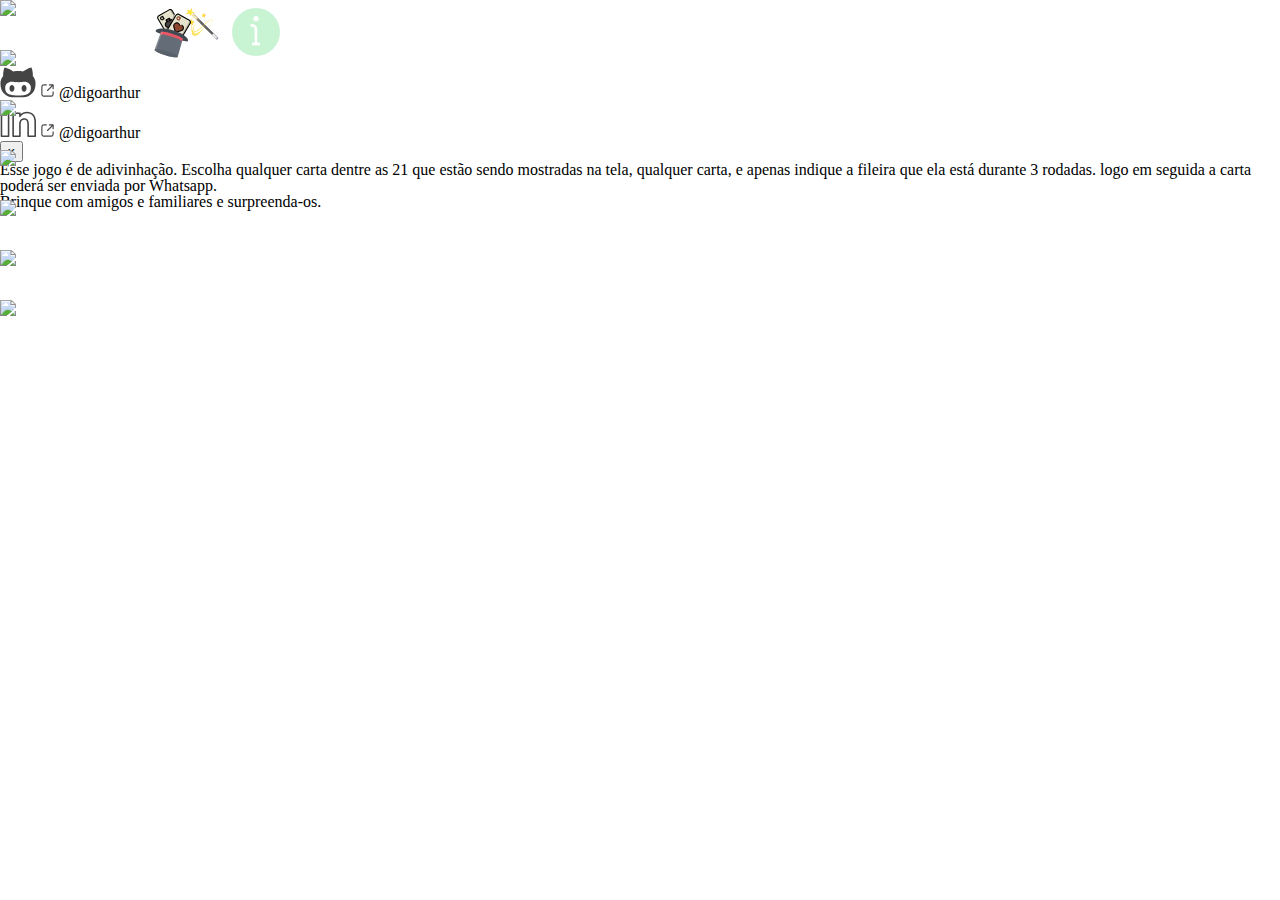
==== index.html @ d0fb523c "feat: add footer, add button info - open modal" ====
<!DOCTYPE html>
<html lang="en">

<head>
    <meta charset="UTF-8">
    <meta http-equiv="X-UA-Compatible" content="IE=edge">
    <meta name="viewport" content="width=device-width, initial-scale=1.0">
    <title>Document</title>
    <link rel="stylesheet" href="reset.css">
    <link rel="stylesheet" href="style.css">
</head>

<body>
    <div class="header">
        <img class="logo" src="./Group.svg" />
        <img onclick="switchModal('block')" class="button_CloseModal" class="icon_info" src="./icon_info.svg" />

    </div>

    <div class="main_background">
        <div class="table">
            <div>

                <div onclick="selectColumn(1)" class="" id="leftColumn">
                </div>
            </div>

            <div>

                <div onclick="selectColumn(2)" class="" id="middleColumn">

                </div>
            </div>
            <div>

                <div onclick="selectColumn(3)" class="" id="rightColumn">

                </div>
            </div>
        </div>
    </div>
    <div class="footer">
        <div class="github">
            <img class="icon_github" src="./Vector.svg" />
            <a>
                <img class="logo" src="./icon_link.svg" />
                <span>@digoarthur</span>
            </a>
        </div>
        <div class="linkedin">
            <img class="icon_linkedin" src="./SVGRepo_iconCarrier.svg" />
            <a>
                <img class="logo" src="./icon_link.svg" />
                <span>@digoarthur</span>
            </a>

        </div>
    </div>



    <div class="modal">

        <div class="content-info">

            <button onclick="switchModal('none')" class="button_CloseModal">x</button>
            <p class="description">
                Esse jogo é de adivinhação. Escolha qualquer carta dentre as 21 que estão sendo mostradas na tela,
                qualquer carta,
                e apenas indique a fileira que ela está durante 3 rodadas.
                logo em seguida a carta poderá ser enviada por Whatsapp.
                <br />
                Brinque com amigos e familiares e surpreenda-os.
            </p>
        </div>
    </div>
</body>
<script src="script.js"></script>

</html>
---- style.css ----
@media (max-width: 800px) {

  @font-face {
    font-family: pressStart2P;
    src: url(font/PressStart2P-Regular.ttf);
  }



  html,
  body {
    height: 100%;
    margin: 0;
    font-family: pressStart2P;
  }

  .header {
    display: flex;
    align-items: center;
    justify-content: space-between;
    background-color: rgb(54, 126, 54);
    padding: 5%;
    width: 90%;
    height: 6%;
  }

  .header .logo {
    width: 250px;
  }


  .main_background {
    background-color: rgb(40, 105, 40);
    height: calc(100% - 4% - 6% - 10%  );
  }

  .table {

    position: relative;
    display: grid;
    grid-template-columns: 1fr 1fr 1fr;
    max-width: 300px;
    height: 100%;
    margin: auto;

  }



  .imgCard {
    margin-top: 50px;
    height: 130px;
    width: 92px;
  }

.footer{
  height: 10%;
  background-color: rgb(54, 126, 54);
  padding: 5%;
}

.footer .github, .linkedin{
  display: flex;
  align-items: flex-end;
  
}
 
.footer .icon_github, .icon_linkedin {
 width: 55px;
  
}



  .modal {
    position: fixed;
    z-index: 1;
    left: 0;
    top: 0;
    width: 100%;
    height: 100%;
    overflow: auto;
    background-color: rgba(0, 0, 0, 0.4);
  }

  .modal .content-info {
    display: flex;
    flex-direction: column;
    align-items: self-end;
    gap: 30px;
    background-color: #d3d3d3e1;
    width: 80%;
    height: 70%;
    margin: 90px auto 0;
    border-radius: 5px;
    padding: 15px;


  }

  .modal .content-info .button_CloseModal {
    height: 30px;
    width: 30px;
    font-family: pressStart2P;
    background-color: rgb(197, 195, 192);

  }

  .modal p {
    font-size: 16px;
    color: darkgreen;
    font-weight: 250;
    line-height: 20px;
    font-family: pressStart2P;
  }

}
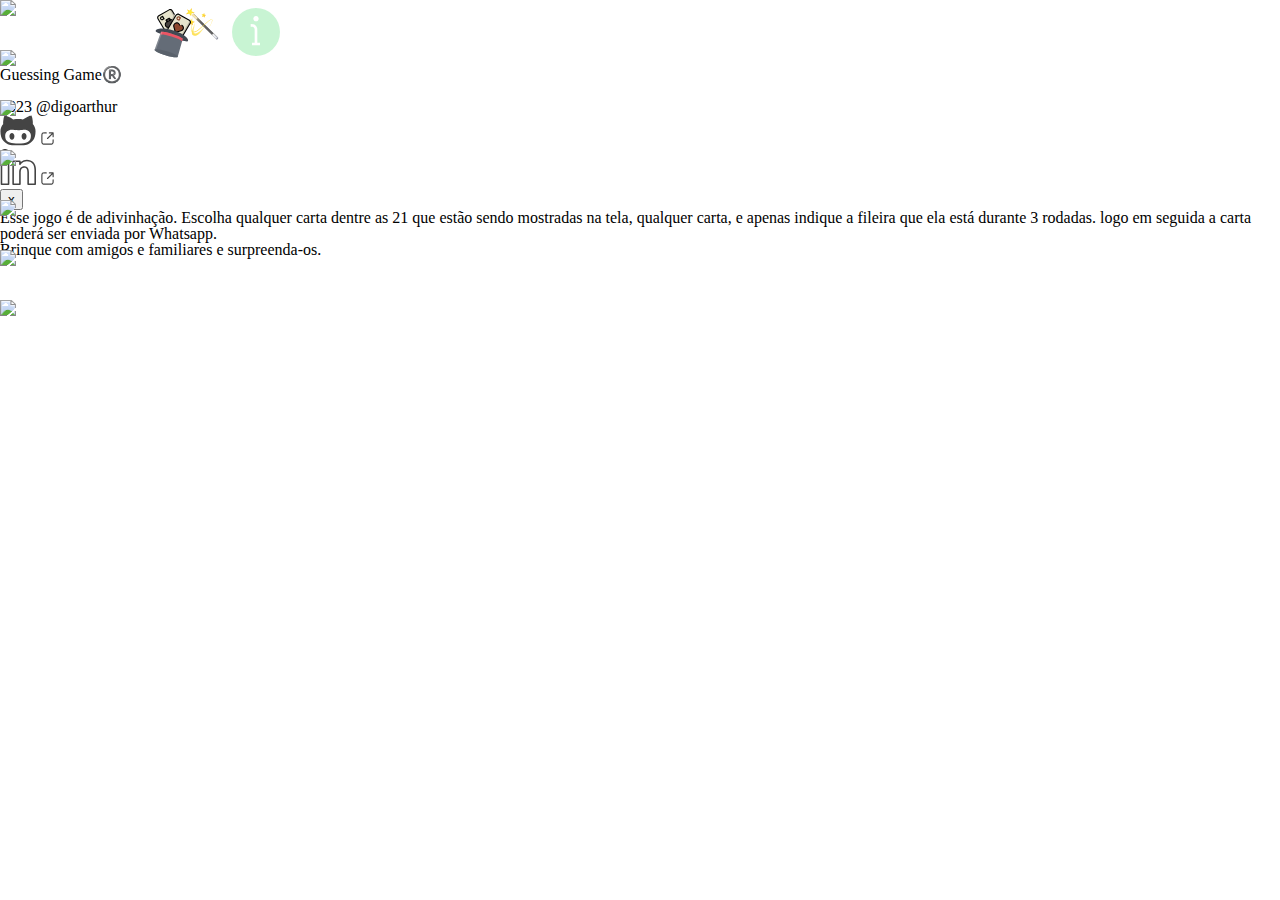
==== commit 7f1c2d34: "feat: implement effect sound" ====
--- a/index.html
+++ b/index.html
@@ -5,7 +5,7 @@
     <meta charset="UTF-8">
     <meta http-equiv="X-UA-Compatible" content="IE=edge">
     <meta name="viewport" content="width=device-width, initial-scale=1.0">
-    <title>Document</title>
+    <title>Guessing Game🪄🎩</title>
     <link rel="stylesheet" href="reset.css">
     <link rel="stylesheet" href="style.css">
 </head>
@@ -40,40 +40,61 @@
         </div>
     </div>
     <div class="footer">
-        <div class="github">
-            <img class="icon_github" src="./Vector.svg" />
-            <a>
-                <img class="logo" src="./icon_link.svg" />
-                <span>@digoarthur</span>
-            </a>
-        </div>
-        <div class="linkedin">
-            <img class="icon_linkedin" src="./SVGRepo_iconCarrier.svg" />
-            <a>
-                <img class="logo" src="./icon_link.svg" />
-                <span>@digoarthur</span>
-            </a>
+        <div class="content_footer">
+            <div class="madeIn">
+                <span>
+                    Guessing Game®️ <br /><br />
+                    2023 
+                </span>
+                <span>
+                    @digoarthur
+                </span>
+                   
+                
+
+            </div>
+            <div class="social_network">
+
+                <div class="github">
+                    <img class="icon_github" src="./Vector.svg" />
+                    <a href="https://github.com/DIGOARTHUR">
+
+                        <img class="logo" src="./icon_link.svg" />
+                    </a>
+                </div>
+                <div class="linkedin">
+                    <img class="icon_linkedin" src="./SVGRepo_iconCarrier.svg" />
+                    <a href="https://www.linkedin.com/in/digoarthur/">
+
+
+                        <img class="logo" src="./icon_link.svg" />
+
+                    </a>
+
+                </div>
+            </div>
 
         </div>
-    </div>
 
 
 
-    <div class="modal">
 
-        <div class="content-info">
 
-            <button onclick="switchModal('none')" class="button_CloseModal">x</button>
-            <p class="description">
-                Esse jogo é de adivinhação. Escolha qualquer carta dentre as 21 que estão sendo mostradas na tela,
-                qualquer carta,
-                e apenas indique a fileira que ela está durante 3 rodadas.
-                logo em seguida a carta poderá ser enviada por Whatsapp.
-                <br />
-                Brinque com amigos e familiares e surpreenda-os.
-            </p>
+        <div class="modal">
+
+            <div class="content-info">
+
+                <button onclick="switchModal('none')" class="button_CloseModal">x</button>
+                <p class="description">
+                    Esse jogo é de adivinhação. Escolha qualquer carta dentre as 21 que estão sendo mostradas na tela,
+                    qualquer carta,
+                    e apenas indique a fileira que ela está durante 3 rodadas.
+                    logo em seguida a carta poderá ser enviada por Whatsapp.
+                    <br />
+                    Brinque com amigos e familiares e surpreenda-os.
+                </p>
+            </div>
         </div>
-    </div>
 </body>
 <script src="script.js"></script>
 
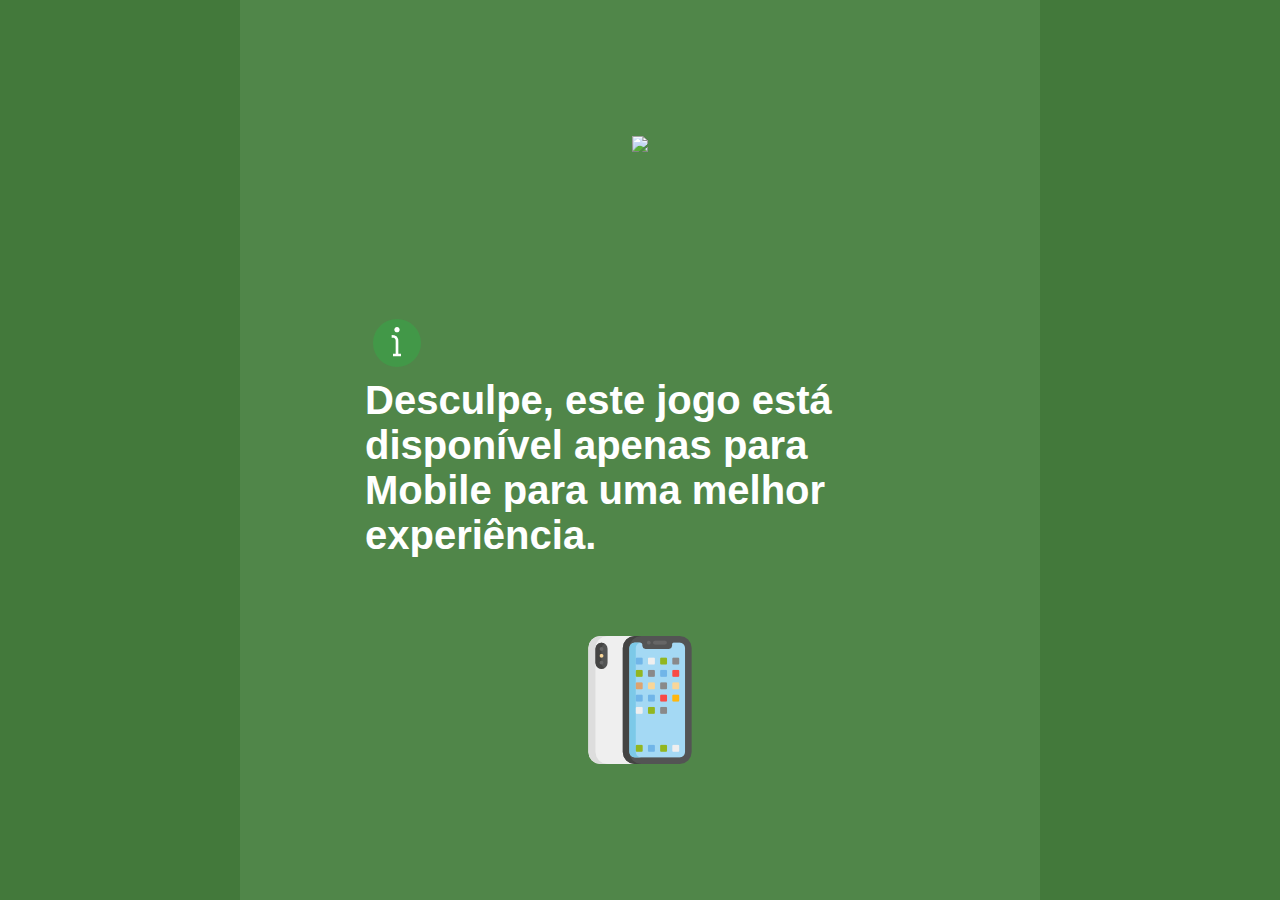
==== commit 0f8dbb43: "feat: implemented desktop page" ====
--- a/index.html
+++ b/index.html
@@ -5,97 +5,118 @@
     <meta charset="UTF-8">
     <meta http-equiv="X-UA-Compatible" content="IE=edge">
     <meta name="viewport" content="width=device-width, initial-scale=1.0">
+
     <title>Guessing Game🪄🎩</title>
     <link rel="stylesheet" href="reset.css">
     <link rel="stylesheet" href="style.css">
+    <link rel="stylesheet" media="(min-width: 800px)" href="desktop.css" />
+    <link rel="manifest" href="manifest.webmanifest">
 </head>
 
 <body>
-    <div class="header">
-        <img class="logo" src="./Group.svg" />
-        <img onclick="switchModal('block')" class="button_CloseModal" class="icon_info" src="./icon_info.svg" />
 
-    </div>
+    <div class="mobile">
+        <div class="header">
+            <img class="logo" src="./Group.svg" />
+            <img onclick="switchModal('block')" class="button_CloseModal" class="icon_info" src="./icon_info.svg" />
 
-    <div class="main_background">
-        <div class="table">
-            <div>
+        </div>
 
-                <div onclick="selectColumn(1)" class="" id="leftColumn">
+        <div class="main_background">
+            <div class="table">
+                <div>
+
+                    <div onclick="selectColumn(1)" class="" id="leftColumn">
+                    </div>
+                </div>
+
+                <div>
+
+                    <div onclick="selectColumn(2)" class="" id="middleColumn">
+
+                    </div>
+                </div>
+                <div>
+
+                    <div onclick="selectColumn(3)" class="" id="rightColumn">
+
+                    </div>
+                </div>
+            </div>
+        </div>
+        <div class="footer">
+
+            <div class="content_footer">
+                <div class="madeIn">
+                    <span>
+                        Guessing Game®️ <br /><br />
+                        2023
+                    </span>
+                    <span>
+                        @digoarthur
+                    </span>
+
+
+
+                </div>
+                <div class="social_network">
+
+                    <div class="github">
+                        <img class="icon_github" src="./Vector.svg" />
+                        <a href="https://github.com/DIGOARTHUR">
+
+                            <img class="logo" src="./icon_link.svg" />
+                        </a>
+                    </div>
+                    <div class="linkedin">
+                        <img class="icon_linkedin" src="./SVGRepo_iconCarrier.svg" />
+                        <a href="https://www.linkedin.com/in/digoarthur/">
+
+
+                            <img class="logo" src="./icon_link.svg" />
+
+                        </a>
+
+                    </div>
+                </div>
+
+            </div>
+
+            <div class="modal">
+
+                <div class="content-info">
+
+                    <button onclick="switchModal('none')" class="button_CloseModal">x</button>
+                    <p class="description">
+                        Esse jogo é de adivinhação. Escolha qualquer carta dentre as 21 que estão sendo mostradas na
+                        tela,
+                        qualquer carta,
+                        e apenas indique a fileira que ela está durante 3 rodadas.
+                        logo em seguida a carta poderá ser enviada por Whatsapp.
+                        <br />
+                        Brinque com amigos e familiares e surpreenda-os.
+                    </p>
                 </div>
             </div>
 
-            <div>
 
-                <div onclick="selectColumn(2)" class="" id="middleColumn">
-
-                </div>
-            </div>
-            <div>
-
-                <div onclick="selectColumn(3)" class="" id="rightColumn">
-
-                </div>
-            </div>
-        </div>
-    </div>
-    <div class="footer">
-        <div class="content_footer">
-            <div class="madeIn">
-                <span>
-                    Guessing Game®️ <br /><br />
-                    2023 
-                </span>
-                <span>
-                    @digoarthur
-                </span>
-                   
-                
-
-            </div>
-            <div class="social_network">
-
-                <div class="github">
-                    <img class="icon_github" src="./Vector.svg" />
-                    <a href="https://github.com/DIGOARTHUR">
-
-                        <img class="logo" src="./icon_link.svg" />
-                    </a>
-                </div>
-                <div class="linkedin">
-                    <img class="icon_linkedin" src="./SVGRepo_iconCarrier.svg" />
-                    <a href="https://www.linkedin.com/in/digoarthur/">
-
-
-                        <img class="logo" src="./icon_link.svg" />
-
-                    </a>
-
-                </div>
-            </div>
 
         </div>
 
+    </div>
+    <div class="desktop">
+        <div class="main_content">
+            <img class="logo" src="./Logo_GuessingGameWeb.svg"/>
+            <div class="info_content">
+                <img class="logo_info" src="./icon_info.svg"/>
+                <p class="description">Desculpe, este jogo está disponível apenas para Mobile para uma melhor experiência.</p>
+            </div>
+            <img class="logo_info" src="./iphone.png"/>
+        </div>
+    </div>
 
-
-
-
-        <div class="modal">
-
-            <div class="content-info">
-
-                <button onclick="switchModal('none')" class="button_CloseModal">x</button>
-                <p class="description">
-                    Esse jogo é de adivinhação. Escolha qualquer carta dentre as 21 que estão sendo mostradas na tela,
-                    qualquer carta,
-                    e apenas indique a fileira que ela está durante 3 rodadas.
-                    logo em seguida a carta poderá ser enviada por Whatsapp.
-                    <br />
-                    Brinque com amigos e familiares e surpreenda-os.
-                </p>
-            </div>
-        </div>
 </body>
 <script src="script.js"></script>
+<script type="module" src="https://cdn.jsdelivr.net/npm/@pwabuilder/pwainstall"></script>
 
 </html>--- a/style.css
+++ b/style.css
@@ -1,11 +1,31 @@
+
+@media (min-width: 800px) {
+  .mobile{
+    display: none;
+   }
+}
+
+
+
 @media (max-width: 800px) {
+ .desktop{
+  display: none;
+ }
+
+  .mobile {
+   background-color: red;
+   height: 100%;
+   width: 100%;
+  }
 
   @font-face {
     font-family: pressStart2P;
     src: url(font/PressStart2P-Regular.ttf);
   }
 
-
+  a {
+    text-decoration: none;
+  }
 
   html,
   body {
@@ -31,7 +51,7 @@
 
   .main_background {
     background-color: rgb(40, 105, 40);
-    height: calc(100% - 4% - 6% - 10%  );
+    height: calc(100% - 4% - 6% - 10%);
   }
 
   .table {
@@ -53,22 +73,52 @@
     width: 92px;
   }
 
-.footer{
-  height: 10%;
-  background-color: rgb(54, 126, 54);
-  padding: 5%;
-}
+  .footer {
 
-.footer .github, .linkedin{
-  display: flex;
-  align-items: flex-end;
-  
-}
- 
-.footer .icon_github, .icon_linkedin {
- width: 55px;
-  
-}
+    height: 10%;
+    background-color: rgb(54, 126, 54);
+    padding: 4%;
+
+  }
+
+  .footer .content_footer {
+    height: 100%;
+    margin: auto;
+    width: 75%;
+    display: flex;
+    flex-direction: row;
+    justify-content: space-between;
+  }
+
+  .footer .madeIn {
+
+    display: flex;
+    flex-direction: column;
+    justify-content: space-between;
+
+  }
+
+  .footer .social_network {
+
+    display: flex;
+    flex-direction: column;
+    justify-content: space-between;
+
+  }
+
+  .footer .social_network .github,
+  .linkedin {
+    display: flex;
+    justify-content: center;
+    align-items: flex-end;
+    gap: 5px;
+
+  }
+
+  .footer span {
+    font-size: 10px;
+    color: #444444;
+  }
 
 
 
--- a/desktop.css
+++ b/desktop.css
@@ -0,0 +1,41 @@
+
+
+
+
+.desktop {
+    display: block;
+    background-color: #43793B;
+    height: 100vh;
+    width: 100%;
+}
+
+.main_content{
+    display: flex;
+    flex-direction: column;
+    justify-content: center;
+    align-items: center;
+    background-color: #508649;
+    width: 800px;
+    height: 100%;
+    margin: auto;
+}
+
+.main_content .logo{
+    height: 150px;
+}
+
+.main_content .info_content{
+    height: 300px;
+    width: 550px;
+    
+    padding: 25px;
+}
+
+.main_content .description{
+    color: #FFF;
+    font-family: Arial;
+    font-size: 40px;
+    font-style: normal;
+    font-weight: 700;
+    line-height: normal;
+}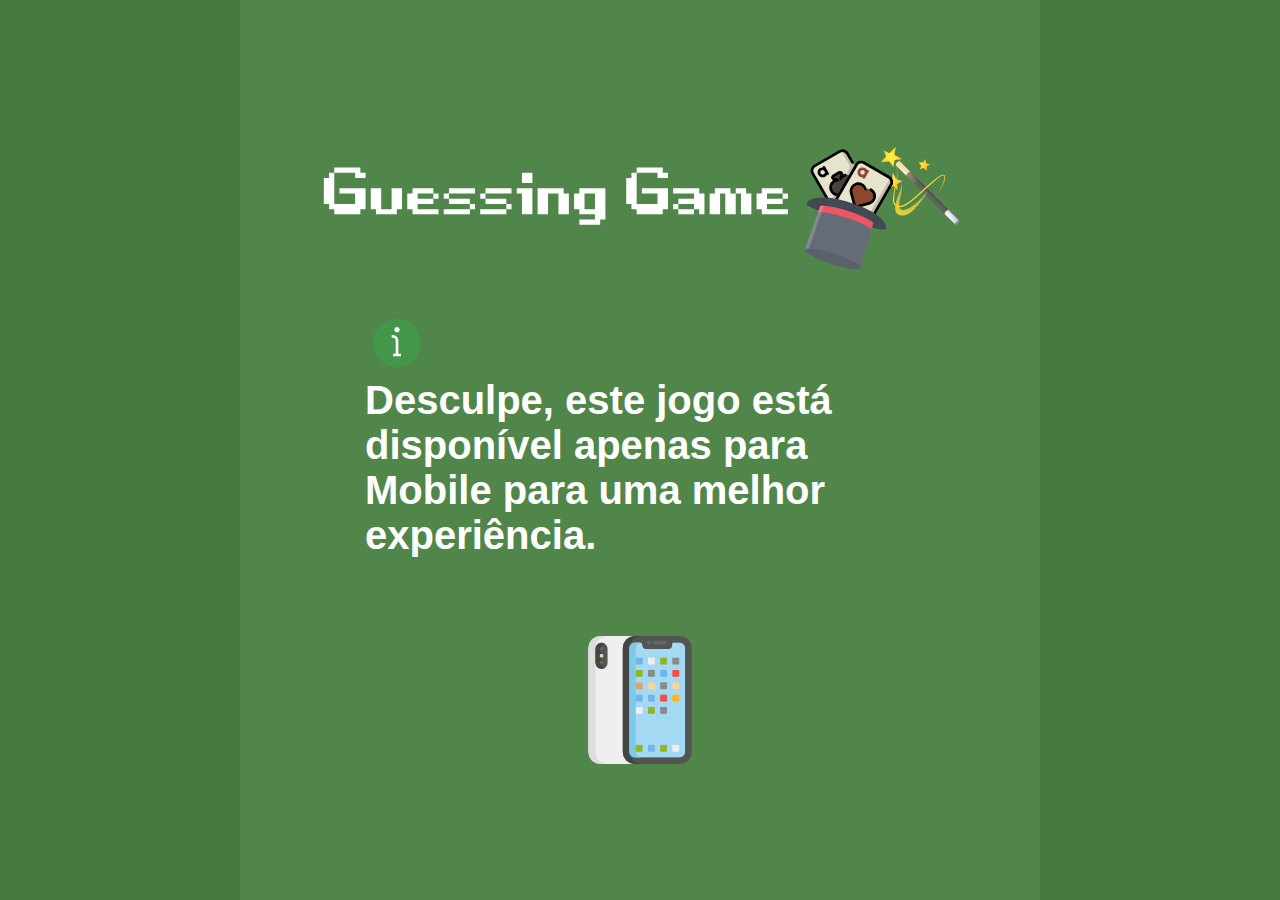
==== commit 273c7a34: "(file structure): update file structure" ====
--- a/index.html
+++ b/index.html
@@ -7,9 +7,9 @@
     <meta name="viewport" content="width=device-width, initial-scale=1.0">
 
     <title>Guessing Game🪄🎩</title>
-    <link rel="stylesheet" href="reset.css">
-    <link rel="stylesheet" href="style.css">
-    <link rel="stylesheet" media="(min-width: 800px)" href="desktop.css" />
+    <link rel="stylesheet" href="./reset.css">
+    <link rel="stylesheet" href="./style.css">
+    <link rel="stylesheet" media="(min-width: 800px)" href="./desktop.css" />
     <link rel="manifest" href="manifest.webmanifest">
 </head>
 
@@ -17,8 +17,8 @@
 
     <div class="mobile">
         <div class="header">
-            <img class="logo" src="./Group.svg" />
-            <img onclick="switchModal('block')" class="button_CloseModal" class="icon_info" src="./icon_info.svg" />
+            <img class="logo" src="./assets/imgs/guessing-game_logo.svg" />
+            <img onclick="switchModal('block')" class="button_CloseModal" class="icon_info" src="./assets/imgs/info_icon.svg" />
 
         </div>
 
@@ -42,7 +42,17 @@
 
                     </div>
                 </div>
+                <div></div>
+                <div class="content_refresh_button">
+
+                    <button onclick="refreshPage()" class="refresh_button">Refresh <img class="github_icon"
+                            src="./assets/imgs/refresh_logo.svg" /></button>
+
+                </div>
             </div>
+
+
+
         </div>
         <div class="footer">
 
@@ -62,18 +72,18 @@
                 <div class="social_network">
 
                     <div class="github">
-                        <img class="icon_github" src="./Vector.svg" />
+                        <img class="icon_github" src="./assets/imgs/github_icon.svg" />
                         <a href="https://github.com/DIGOARTHUR">
 
-                            <img class="logo" src="./icon_link.svg" />
+                            <img class="logo" src="./assets/imgs/link_icon.svg" />
                         </a>
                     </div>
                     <div class="linkedin">
-                        <img class="icon_linkedin" src="./SVGRepo_iconCarrier.svg" />
+                        <img class="icon_linkedin" src="./assets/imgs/linkedin_icon.svg" />
                         <a href="https://www.linkedin.com/in/digoarthur/">
 
 
-                            <img class="logo" src="./icon_link.svg" />
+                            <img class="logo" src="./assets/imgs/link_icon.svg" />
 
                         </a>
 
@@ -106,17 +116,18 @@
     </div>
     <div class="desktop">
         <div class="main_content">
-            <img class="logo" src="./Logo_GuessingGameWeb.svg"/>
+            <img class="logo" src="./assets/imgs/guessing-game_logo.svg" />
             <div class="info_content">
-                <img class="logo_info" src="./icon_info.svg"/>
-                <p class="description">Desculpe, este jogo está disponível apenas para Mobile para uma melhor experiência.</p>
+                <img class="logo_info" src="./assets/imgs/info_icon.svg" />
+                <p class="description">Desculpe, este jogo está disponível apenas para Mobile para uma melhor
+                    experiência.</p>
             </div>
-            <img class="logo_info" src="./iphone.png"/>
+            <img class="logo_info" src="./assets/imgs/iphone_icon.png" />
         </div>
     </div>
 
 </body>
-<script src="script.js"></script>
+<script src="../script.js"></script>
 <script type="module" src="https://cdn.jsdelivr.net/npm/@pwabuilder/pwainstall"></script>
 
 </html>--- a/style.css
+++ b/style.css
@@ -20,7 +20,7 @@
 
   @font-face {
     font-family: pressStart2P;
-    src: url(font/PressStart2P-Regular.ttf);
+    src: url(../../font/PressStart2P-Regular.ttf);
   }
 
   a {
@@ -63,6 +63,26 @@
     height: 100%;
     margin: auto;
 
+  }
+
+
+  .table .content_refresh_button button{
+    display: flex;
+    align-items: center;
+    justify-content: center;
+    width:180px;
+    height: 80px;
+    border-radius: 10px;
+    background-color: rgb(54, 126, 54);
+    border: none;
+    font-size: 15px;
+    color: white;
+    font-family: pressStart2P;
+    
+  }
+
+  .table .content_refresh_button button img{
+   height: 30px;
   }
 
 
@@ -164,4 +184,6 @@
     font-family: pressStart2P;
   }
 
-}+}
+
+
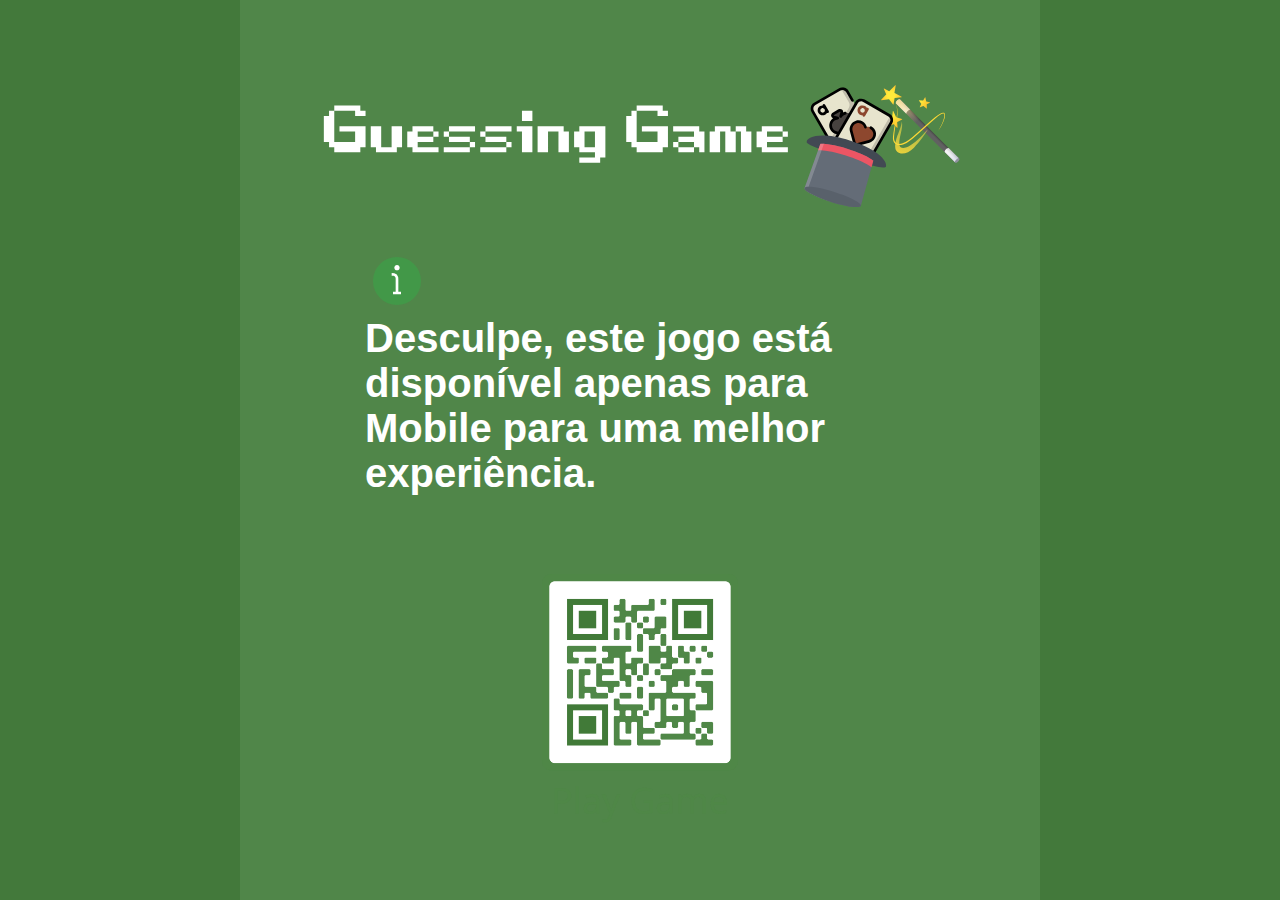
==== commit c1fdf10b: "feat: add qrcode URL and refactor JS Code" ====
--- a/index.html
+++ b/index.html
@@ -122,12 +122,16 @@
                 <p class="description">Desculpe, este jogo está disponível apenas para Mobile para uma melhor
                     experiência.</p>
             </div>
-            <img class="logo_info" src="./assets/imgs/iphone_icon.png" />
+            <div>
+             
+                <img class="qrcode_url" src="./assets/imgs/qrcode_url.png" />
+            </div>
+         
         </div>
     </div>
 
 </body>
-<script src="../script.js"></script>
+<script src="script.js"></script>
 <script type="module" src="https://cdn.jsdelivr.net/npm/@pwabuilder/pwainstall"></script>
 
 </html>--- a/style.css
+++ b/style.css
@@ -20,7 +20,7 @@
 
   @font-face {
     font-family: pressStart2P;
-    src: url(../../font/PressStart2P-Regular.ttf);
+    src: url(./font/PressStart2P-Regular.ttf);
   }
 
   a {
--- a/desktop.css
+++ b/desktop.css
@@ -38,4 +38,8 @@
     font-style: normal;
     font-weight: 700;
     line-height: normal;
+}
+
+.qrcode_url{
+    height: 250px;
 }